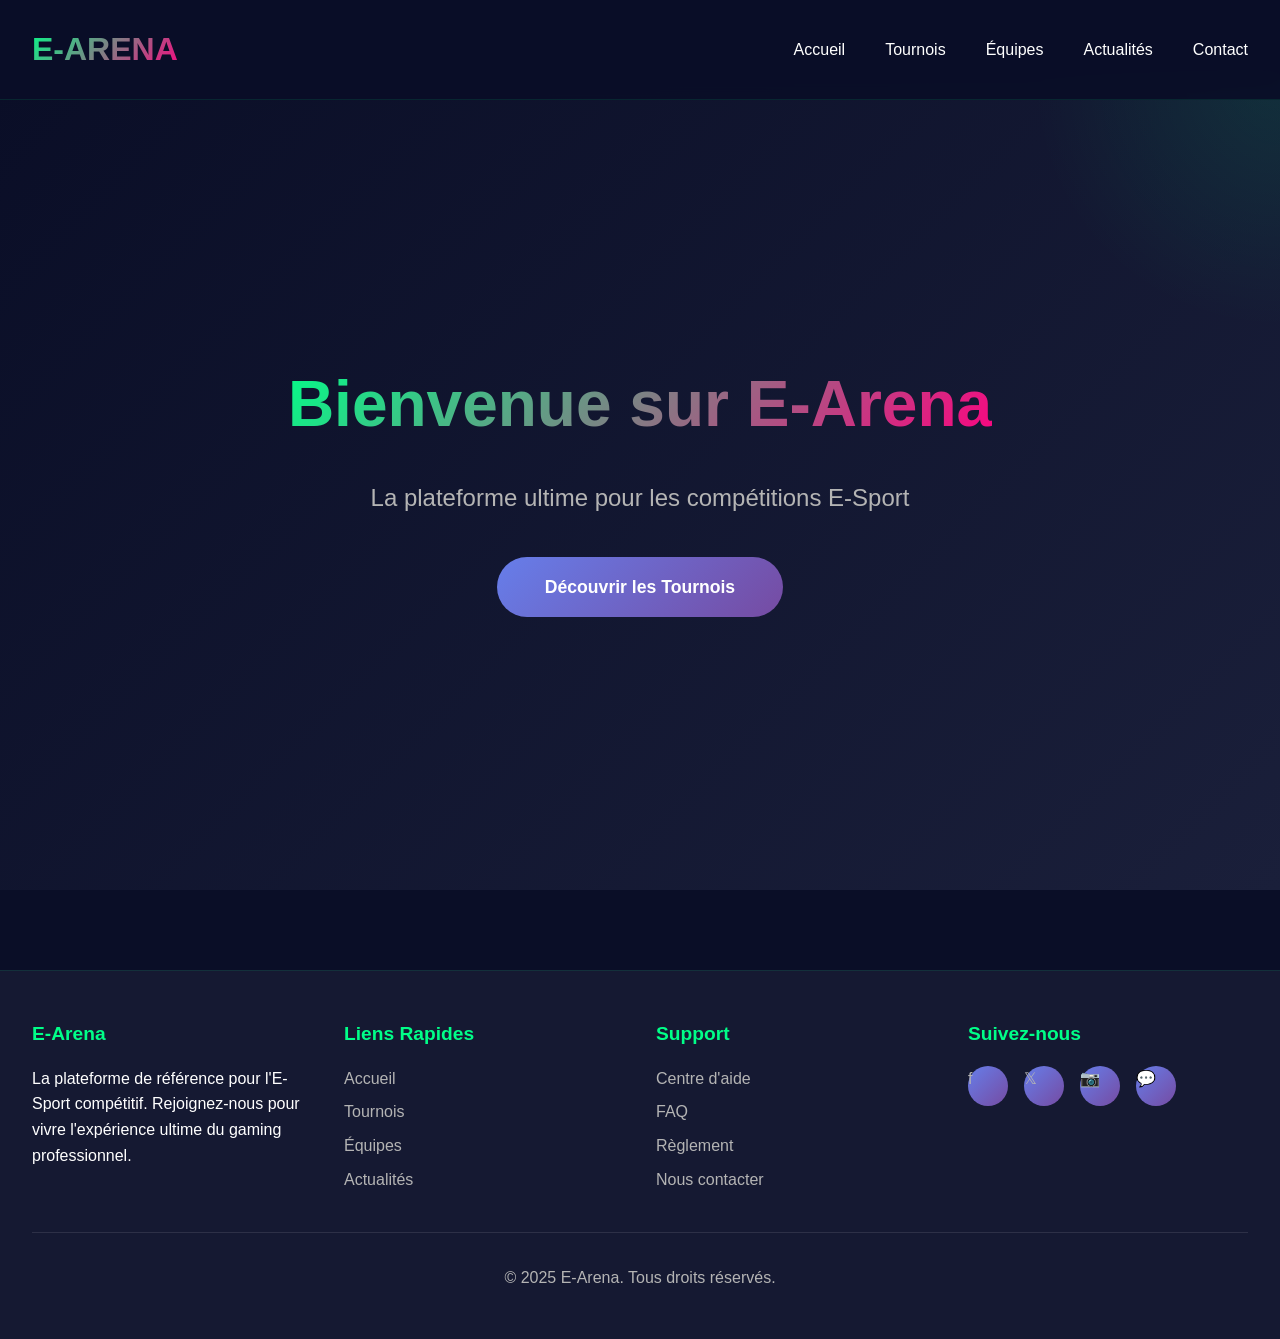
==== index.html @ 554de84b "initial commit" ====
<!DOCTYPE html>
<html lang="fr">
<head>
    <meta charset="UTF-8">
    <meta name="viewport" content="width=device-width, initial-scale=1.0">
    <meta name="description" content="E-Arena - Plateforme E-Sport pour tournois, équipes et actualités gaming compétitif">
    <meta name="keywords" content="esport, gaming, tournois, compétition, équipes">
   <link rel="stylesheet" href="style.css">
    <meta name="author" content="E-Arena">
    <title>E-Arena | Plateforme E-Sport - Tournois & Compétitions</title>
    
    
</head>
<body>
    <!-- Header -->
    <header>
        <nav>
            <div class="logo">E-ARENA</div>
            <ul class="nav-links">
                <li><a href="index.html">Accueil</a></li>
                <li><a href="Tournois.html">Tournois</a></li>
                <li><a href="equipes.html">Équipes</a></li>
                <li><a href="actualites.html">Actualités</a></li>
                <li><a href="contact.html">Contact</a></li>
            </ul>
        </nav>
    </header>

    <!-- Hero Section -->
    <section id="accueil" class="hero">
        <div class="hero-content">
            <h1>Bienvenue sur E-Arena</h1>
            <p>La plateforme ultime pour les compétitions E-Sport</p>
            <a href="Tournois.html" class="cta-button">Découvrir les Tournois</a>
        </div>
    </section>

    <!-- Section Tournois -->
    

    <!-- Section Équipes -->
    

    <!-- Section Actualités -->
    

    <!-- Footer -->
    <footer id="contact">
        <div class="footer-content">
            <div class="footer-section">
                <h4>E-Arena</h4>
                <p>La plateforme de référence pour l'E-Sport compétitif. Rejoignez-nous pour vivre l'expérience ultime du gaming professionnel.</p>
            </div>

            <div class="footer-section">
                <h4>Liens Rapides</h4>
                <ul>
                    <li><a href="index.html">Accueil</a></li>
                    <li><a href="Tournois.html">Tournois</a></li>
                    <li><a href="equipes.html">Équipes</a></li>
                    <li><a href="actualites.html">Actualités</a></li>
                </ul>
            </div>

            <div class="footer-section">
                <h4>Support</h4>
                <ul>
                    <li><a href="#">Centre d'aide</a></li>
                    <li><a href="#">FAQ</a></li>
                    <li><a href="#">Règlement</a></li>
                    <li><a href="contact.html">Nous contacter</a></li>
                </ul>
            </div>

            <div class="footer-section">
                <h4>Suivez-nous</h4>
                <div class="social-links">
                    <a href="#" class="social-link" aria-label="Facebook">f</a>
                    <a href="#" class="social-link" aria-label="Twitter">𝕏</a>
                    <a href="#" class="social-link" aria-label="Instagram">📷</a>
                    <a href="#" class="social-link" aria-label="Discord">💬</a>
                </div>
            </div>
        </div>

        <div class="footer-bottom">
            <p>&copy; 2025 E-Arena. Tous droits réservés.</p>
        </div>
    </footer>
</body>
</html>
---- style.css ----
* {
  margin: 0;
  padding: 0;
  box-sizing: border-box;
}

:root {
  --primary-color: #00ff88;
  --secondary-color: #ff0080;
  --dark-bg: #0a0e27;
  --card-bg: #151932;
  --text-primary: #ffffff;
  --text-secondary: #b4b4b4;
  --gradient-1: linear-gradient(135deg, #667eea 0%, #764ba2 100%);
  --gradient-2: linear-gradient(135deg, #f093fb 0%, #f5576c 100%);
  --transition: all 0.3s cubic-bezier(0.4, 0, 0.2, 1);
}

body {
  font-family: "Segoe UI", Tahoma, Geneva, Verdana, sans-serif;
  background-color: var(--dark-bg);
  color: var(--text-primary);
  line-height: 1.6;
  overflow-x: hidden;
}

/* Header et Navigation */
header {
  position: fixed;
  top: 0;
  width: 100%;
  background: rgba(10, 14, 39, 0.95);
  backdrop-filter: blur(10px);
  z-index: 1000;
  border-bottom: 1px solid rgba(0, 255, 136, 0.1);
}

nav {
  max-width: 1400px;
  margin: 0 auto;
  padding: 1.5rem 2rem;
  display: flex;
  justify-content: space-between;
  align-items: center;
}

.logo {
  font-size: 2rem;
  font-weight: bold;
  background: linear-gradient(
    135deg,
    var(--primary-color),
    var(--secondary-color)
  );
  -webkit-background-clip: text;
  -webkit-text-fill-color: transparent;
  background-clip: text;
}

.nav-links {
  display: flex;
  list-style: none;
  gap: 2.5rem;
}

.nav-links a {
  color: var(--text-primary);
  text-decoration: none;
  font-weight: 500;
  transition: var(--transition);
  position: relative;
}

.nav-links a::after {
  content: "";
  position: absolute;
  bottom: -5px;
  left: 0;
  width: 0;
  height: 2px;
  background: var(--primary-color);
  transition: var(--transition);
}

.nav-links a:hover::after {
  width: 100%;
}

.nav-links a:hover {
  color: var(--primary-color);
}

/* Section Hero */
.hero {
  margin-top: 80px;
  min-height: 90vh;
  display: flex;
  align-items: center;
  justify-content: center;
  position: relative;
  overflow: hidden;
  background: linear-gradient(135deg, #0a0e27 0%, #1a1f3a 100%);
}

.hero::before {
  content: "";
  position: absolute;
  width: 500px;
  height: 500px;
  background: radial-gradient(
    circle,
    rgba(0, 255, 136, 0.1) 0%,
    transparent 70%
  );
  top: -250px;
  right: -250px;
  animation: pulse 4s ease-in-out infinite;
}

@keyframes pulse {
  0%,
  100% {
    transform: scale(1);
    opacity: 0.5;
  }
  50% {
    transform: scale(1.1);
    opacity: 0.8;
  }
}

.hero-content {
  max-width: 1400px;
  padding: 2rem;
  text-align: center;
  z-index: 1;
}

.hero h1 {
  font-size: 4rem;
  margin-bottom: 1.5rem;
  background: linear-gradient(
    135deg,
    var(--primary-color),
    var(--secondary-color)
  );
  -webkit-background-clip: text;
  -webkit-text-fill-color: transparent;
  background-clip: text;
  animation: fadeInUp 1s ease-out;
}

@keyframes fadeInUp {
  from {
    opacity: 0;
    transform: translateY(30px);
  }
  to {
    opacity: 1;
    transform: translateY(0);
  }
}

.hero p {
  font-size: 1.5rem;
  color: var(--text-secondary);
  margin-bottom: 2.5rem;
  animation: fadeInUp 1s ease-out 0.2s both;
}

.cta-button {
  display: inline-block;
  padding: 1rem 3rem;
  background: var(--gradient-1);
  color: white;
  text-decoration: none;
  border-radius: 50px;
  font-weight: bold;
  font-size: 1.1rem;
  transition: var(--transition);
  animation: fadeInUp 1s ease-out 0.4s both;
  border: none;
  cursor: pointer;
}

.cta-button:hover {
  transform: translateY(-3px);
  box-shadow: 0 10px 30px rgba(102, 126, 234, 0.4);
}

/* Section Container */
section {
  max-width: 1400px;
  margin: 5rem auto;
  padding: 2rem;
}

.section-title {
  font-size: 3rem;
  text-align: center;
  margin-bottom: 3rem;
  position: relative;
}

.section-title::after {
  content: "";
  display: block;
  width: 100px;
  height: 4px;
  background: var(--primary-color);
  margin: 1rem auto 0;
}

/* Grille de Tournois */
.tournaments-grid {
  display: grid;
  grid-template-columns: repeat(auto-fit, minmax(350px, 1fr));
  gap: 2rem;
}

.tournament-card {
  background: var(--card-bg);
  border-radius: 15px;
  overflow: hidden;
  transition: var(--transition);
  border: 1px solid rgba(0, 255, 136, 0.1);
}

.tournament-card:hover {
  transform: translateY(-10px);
  box-shadow: 0 15px 40px rgba(0, 255, 136, 0.2);
  border-color: var(--primary-color);
}

.tournament-image {
  width: 100%;
  height: 200px;
  background: var(--gradient-1);
  display: flex;
  align-items: center;
  justify-content: center;
  font-size: 3rem;
  color: white;
}

.tournament-content {
  padding: 1.5rem;
}

.tournament-card h3 {
  font-size: 1.5rem;
  margin-bottom: 0.5rem;
  color: var(--primary-color);
}

.tournament-meta {
  display: flex;
  gap: 1rem;
  margin: 1rem 0;
  flex-wrap: wrap;
}

.meta-item {
  display: flex;
  align-items: center;
  gap: 0.5rem;
  color: var(--text-secondary);
  font-size: 0.9rem;
}

.tournament-card p {
  color: var(--text-secondary);
  margin-bottom: 1rem;
}

.prize-pool {
  background: var(--gradient-2);
  padding: 0.5rem 1rem;
  border-radius: 25px;
  display: inline-block;
  font-weight: bold;
  margin-top: 1rem;
}

/* Équipes */
.teams-grid {
  display: grid;
  grid-template-columns: repeat(auto-fit, minmax(280px, 1fr));
  gap: 2rem;
}

.team-card {
  background: var(--card-bg);
  padding: 2rem;
  border-radius: 15px;
  text-align: center;
  transition: var(--transition);
  border: 1px solid rgba(0, 255, 136, 0.1);
}

.team-card:hover {
  transform: scale(1.05);
  border-color: var(--secondary-color);
}

.team-logo {
  width: 120px;
  height: 120px;
  background: var(--gradient-2);
  border-radius: 50%;
  margin: 0 auto 1.5rem;
  display: flex;
  align-items: center;
  justify-content: center;
  font-size: 3rem;
  font-weight: bold;
}

.team-name {
  font-size: 1.5rem;
  margin-bottom: 0.5rem;
  color: var(--secondary-color);
}

.team-rank {
  color: var(--primary-color);
  font-weight: bold;
  margin-bottom: 1rem;
}

.team-stats {
  display: flex;
  justify-content: space-around;
  margin-top: 1rem;
  padding-top: 1rem;
  border-top: 1px solid rgba(255, 255, 255, 0.1);
}

.stat {
  text-align: center;
}

.stat-value {
  display: block;
  font-size: 1.5rem;
  font-weight: bold;
  color: var(--primary-color);
}

.stat-label {
  font-size: 0.8rem;
  color: var(--text-secondary);
}

/* Actualités */
.news-grid {
  display: grid;
  grid-template-columns: repeat(auto-fit, minmax(300px, 1fr));
  gap: 2rem;
}

.news-card {
  background: var(--card-bg);
  border-radius: 15px;
  overflow: hidden;
  transition: var(--transition);
  border: 1px solid rgba(0, 255, 136, 0.1);
}

.news-card:hover {
  transform: translateY(-5px);
  box-shadow: 0 10px 30px rgba(255, 0, 128, 0.2);
}

.news-image {
  width: 100%;
  height: 180px;
  background: var(--gradient-2);
  display: flex;
  align-items: center;
  justify-content: center;
  font-size: 2.5rem;
}

.news-content {
  padding: 1.5rem;
}

.news-date {
  color: var(--primary-color);
  font-size: 0.9rem;
  margin-bottom: 0.5rem;
}

.news-card h3 {
  font-size: 1.3rem;
  margin-bottom: 0.5rem;
}

.news-card p {
  color: var(--text-secondary);
  margin-bottom: 1rem;
}

.read-more {
  color: var(--secondary-color);
  text-decoration: none;
  font-weight: bold;
  display: inline-flex;
  align-items: center;
  gap: 0.5rem;
  transition: var(--transition);
}

.read-more:hover {
  gap: 1rem;
}

/* Footer */
footer {
  background: var(--card-bg);
  padding: 3rem 2rem;
  margin-top: 5rem;
  border-top: 1px solid rgba(0, 255, 136, 0.1);
}

.footer-content {
  max-width: 1400px;
  margin: 0 auto;
  display: grid;
  grid-template-columns: repeat(auto-fit, minmax(250px, 1fr));
  gap: 2rem;
}

.footer-section h4 {
  color: var(--primary-color);
  margin-bottom: 1rem;
  font-size: 1.2rem;
}

.footer-section ul {
  list-style: none;
}

.footer-section a {
  color: var(--text-secondary);
  text-decoration: none;
  display: block;
  margin-bottom: 0.5rem;
  transition: var(--transition);
}

.footer-section a:hover {
  color: var(--primary-color);
  padding-left: 5px;
}

.social-links {
  display: flex;
  gap: 1rem;
  margin-top: 1rem;
}

.social-link {
  width: 40px;
  height: 40px;
  background: var(--gradient-1);
  border-radius: 50%;
  display: flex;
  align-items: center;
  justify-content: center;
  color: white;
  text-decoration: none;
  transition: var(--transition);
}

.social-link:hover {
  transform: scale(1.1);
}

.footer-bottom {
  text-align: center;
  margin-top: 2rem;
  padding-top: 2rem;
  border-top: 1px solid rgba(255, 255, 255, 0.1);
  color: var(--text-secondary);
}

/* Responsive */
@media (max-width: 768px) {
  .hero h1 {
    font-size: 2.5rem;
  }

  .hero p {
    font-size: 1.2rem;
  }

  .nav-links {
    gap: 1rem;
    flex-wrap: wrap;
    justify-content: center;
  }

  .section-title {
    font-size: 2rem;
  }

  .tournaments-grid,
  .teams-grid,
  .news-grid {
    grid-template-columns: 1fr;
  }
  form {
    display: grid;
    gap: 0.75rem;
  }
  label {
    font-weight: 700;
  }
  input {
    width: 100%;
    padding: 0.75rem;
    border-radius: 10px;
    border: 1px solid var(--outline);
    background: #0f1522;
    color: var(--text);
  }
  .primar {
    background: linear-gradient(135deg, var(--brand) 0%, var(--brand-2) 100%);
    color: #c91414;
    border: 0;
    font-weight: 800;
  }
}

.contact-form {
  form {
    display: grid;
    gap: 0.75rem;
    /* width: 12rem; */
    
  }
  label {
    font-weight: 700;
  }
  input {
    width: 100%;
    padding: 0.75rem;
    border-radius: 10px;
    border: 1px solid var(--outline);
    background: #b9c0d1;
    color: var(--text);
  }
  .primar {
    background: linear-gradient(135deg, var(--brand) 0%, var(--brand-2) 100%);
    color: #c91414;
    border: 0;
    font-weight: 800;
    
  }
  button{
    background-color: rgb(22, 197, 136);
    padding: 0.75rem;
    border-radius: 1rem;
    color: #cc0b92;
  }
}
.lol{
    display: flex;
    display: flex;
    justify-content: center
}
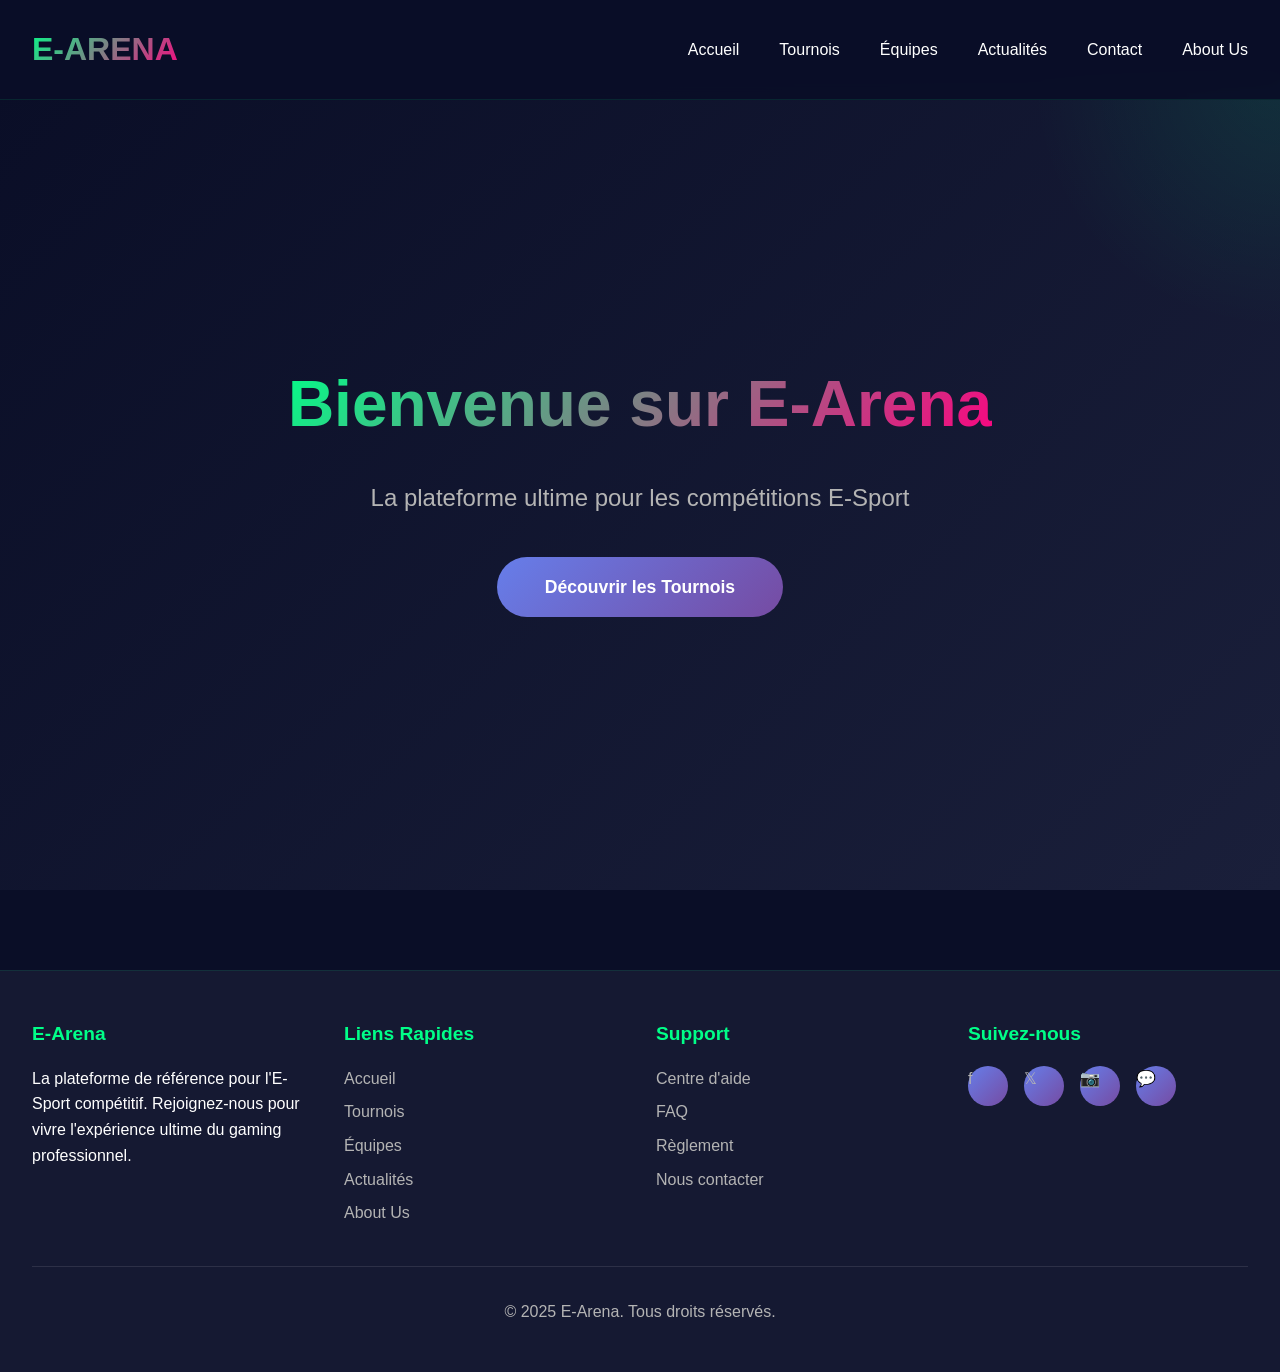
==== commit 456e4df9: "iuu" ====
--- a/index.html
+++ b/index.html
@@ -22,6 +22,7 @@
                 <li><a href="equipes.html">Équipes</a></li>
                 <li><a href="actualites.html">Actualités</a></li>
                 <li><a href="contact.html">Contact</a></li>
+                <li><a href="About Us.html">About Us</a></li>
             </ul>
         </nav>
     </header>
@@ -59,6 +60,7 @@
                     <li><a href="Tournois.html">Tournois</a></li>
                     <li><a href="equipes.html">Équipes</a></li>
                     <li><a href="actualites.html">Actualités</a></li>
+                    <li><a href="About Us.html">About Us</a></li>
                 </ul>
             </div>
 
--- a/style.css
+++ b/style.css
@@ -569,5 +569,14 @@
 .lol{
     display: flex;
     display: flex;
-    justify-content: center
-}
+    
+    
+}
+.input1{
+    width: 100%;
+    padding: 1rem;
+    border-radius: 10px;
+    border: 1px solid var(--outline);
+    background: #e00202;
+    color: var(--text);
+}
